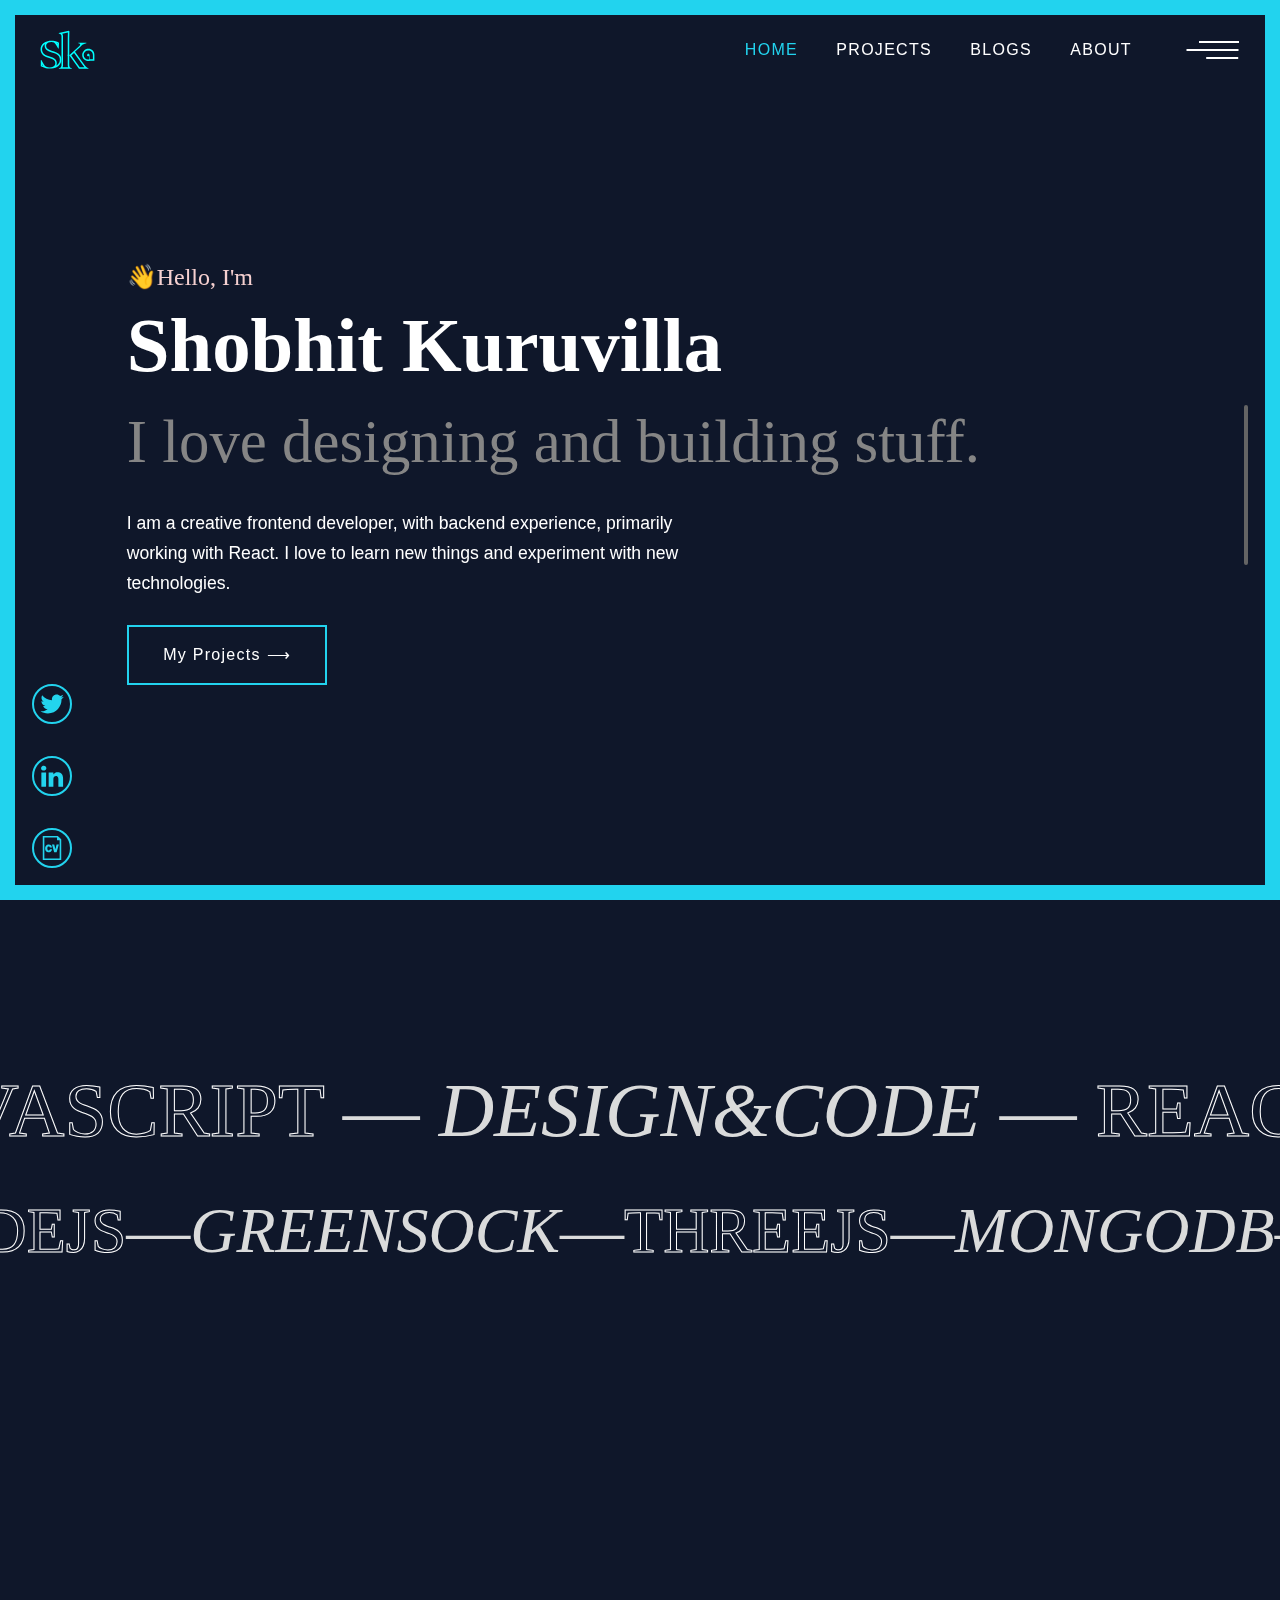
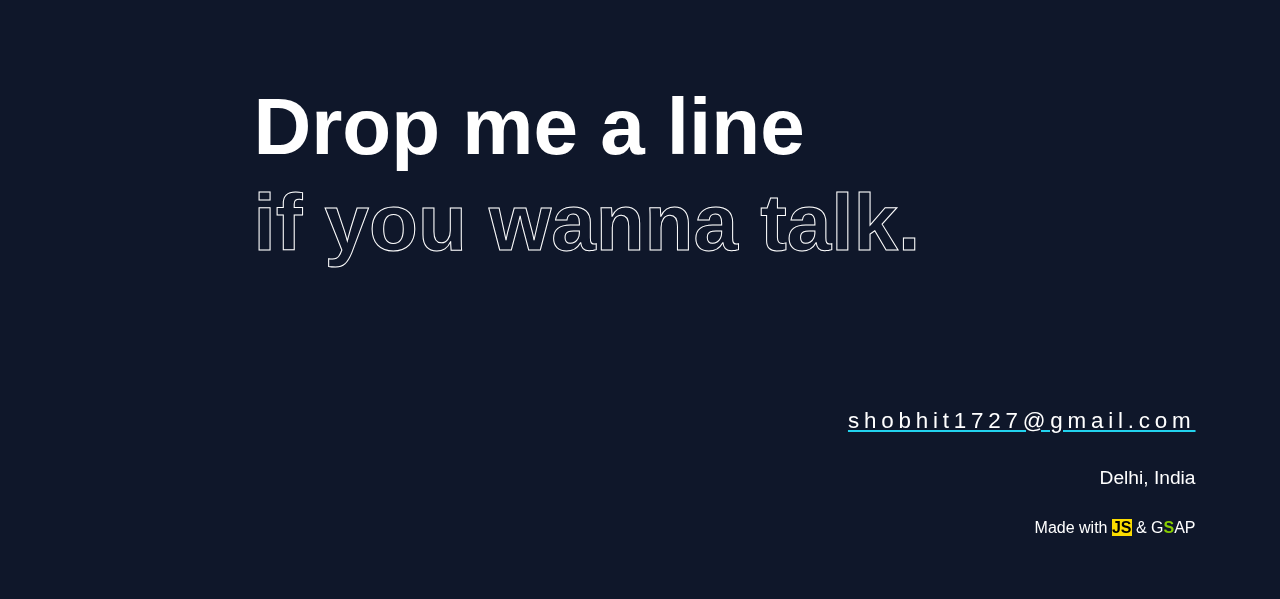
==== index.html @ a6e746c8 "added min version of files" ====
<!DOCTYPE html>
<html lang="en">
  <head>
    <meta charset="UTF-8" />
    <meta name="viewport" content="width=device-width, initial-scale=1.0" />
    <meta
      name="Description"
      content="Shobhit Kuruvilla Software Developer (MERN stack) Portfolio"
    />
    <title>Home | Shobhit Kuruvilla</title>
    <link rel="stylesheet" type="text/css" href="./css/normalize.min.css" />
    <link rel="stylesheet" type="text/css" href="./css/style.min.css" />
    <link
      rel="stylesheet"
      type="text/css"
      href="./css/locomotive-scroll.min.css"
    />
  </head>
  <body class="">
    <!-- fixed border for screen -->
    <div id="left"></div>
    <div id="right"></div>
    <div id="top"></div>
    <div id="bottom"></div>
    <!-- loading animation -->
    <!-- <div class="loading">
      <div class="villdev">
        <img src="./images/outline.png" alt="" class="villdev__outline" />
        <img src="./images/kuruvilla.png" alt="" class="villdev__vill" />
        <img src="./images/developer.png" alt="" class="villdev__dev" />
      </div>
    </div> -->
    <div class="header-bcg"></div>
    <div class="logo">
      <span class="logo__img"
        ><a aria-label="home page" href="./index.html"></a
      ></span>
    </div>
    <div class="burger">
      <button
        aria-label="Open Close Menu"
        class="burger__open burger__desk closed"
        disabled
      >
        <span class="burger__open--one"></span>
        <span class="burger__open--two"></span>
        <span class="burger__open--three"></span>
      </button>
      <button
        aria-label="Open Close Menu"
        class="burger__open burger__mobile closed"
      >
        <span class="burger__open--one"></span>
        <span class="burger__open--two"></span>
        <span class="burger__open--three"></span>
      </button>
    </div>
    <nav class="main-nav">
      <ul>
        <li><a class="active-nav" href="./index.html">Home</a></li>
        <li><a href="./projects.html">Projects</a></li>
        <li><a href="./blogs.html">Blogs</a></li>
        <li><a href="./about.html">About</a></li>
      </ul>
    </nav>
    <div class="menu">
      <ul>
        <li><a class="menu__link" href="./index.html">Home</a></li>
        <li><a class="menu__link" href="./projects.html">Projects</a></li>
        <li><a class="menu__link" href="./blogs.html">Blogs</a></li>
        <li><a class="menu__link" href="./about.html">About</a></li>
      </ul>
    </div>
    <div class="scrollContainer">
      <main id="main">
        <div class="hero">
          <small>👋Hello, I'm</small>
          <h1>Shobhit Kuruvilla</h1>
          <h2>I love designing and building stuff.</h2>
          <p>
            I am a creative frontend developer, with backend experience,
            primarily working with React. I love to learn new things and
            experiment with new technologies.
          </p>
          <!-- <p>I am a creative frontend developer, with backend experience,</p>
          <p>primarily working with React. I love to learn new things and</p>
          <p>experiment with new technologies.</p> -->
          <!-- &#10230; -->
          <button aria-label="My Projects" class="hvr-underline-from-left">
            <a href="./projects.html"> <span>My Projects &#10230;</span></a>
          </button>
        </div>
      </main>
      <section
        data-scroll
        data-scroll-speed="2"
        class="content content--feature"
      >
        <p
          class="content__breakout content__breakout--big"
          data-scroll
          data-scroll-speed="3"
          data-scroll-direction="horizontal"
        >
          <span class="strokeText">JavaScript</span> &#8212;
          <span class="italic">Design&Code</span> &#8212;
          <span class="strokeText">ReactJS</span>
        </p>
        <p
          class="content__breakout content__breakout--medium"
          data-scroll
          data-scroll-speed="-2"
          data-scroll-direction="horizontal"
        >
          <span class="strokeText">NodeJS</span>&#8212;<span class="italic"
            >Greensock</span
          >&#8212;<span class="strokeText">ThreeJS</span>&#8212;<span
            class="italic"
            >MongoDB</span
          >&#8212;<span class="strokeText">SASS</span>&#8212;<span
            class="italic"
            >Figma</span
          >
        </p>
      </section>
      <footer data-scroll data-scroll-speed="0" data-scroll-delay="1">
        <div class="footer-title">
          <h1>Drop me a line</h1>
          <h1 class="strokeText">if you wanna talk.</h1>
        </div>
        <div class="end-content">
          <p class="end__email">shobhit1727@gmail.com</p>
          <p class="end__loc">Delhi, India</p>
          <p class="end__dev">
            Made with <span class="color__js">JS</span> & G<span
              class="color__gsap"
              >S</span
            >AP
          </p>
        </div>
        <div class="mobile-links">
          <a
            href="https://twitter.com/ksyrill"
            target="_blank"
            rel="noopener noreferrer"
          >
            <img src="./images/twitter icon.svg" alt="" />Twitter</a
          >
          <a
            href="https://www.linkedin.com/in/shobhit-kuruvilla/"
            target="_blank"
            rel="noopener noreferrer"
          >
            <img src="./images/linkedIn icon.svg" alt="" />LinkedIn</a
          >
          <a
            href="./assets/Shobhit Kuruvilla Resume.pdf"
            target="_blank"
            rel="noopener noreferrer"
          >
            <img src="./images/cv icon.svg" alt="" />Resume</a
          >
        </div>
      </footer>
    </div>
    <div class="quick-links">
      <div class="quick-links__twitter">
        <a
          aria-label="Twitter"
          href="https://twitter.com/ksyrill"
          target="_blank"
          rel="noopener noreferrer"
        >
          <img src="./images/twitter icon.svg" alt=""
        /></a>
      </div>
      <div class="quick-links__linkedin">
        <a
          aria-label="LinkedIn"
          href="https://www.linkedin.com/in/shobhit-kuruvilla/"
          target="_blank"
          rel="noopener noreferrer"
        >
          <img src="./images/linkedIn icon.svg" alt=""
        /></a>
      </div>
      <div class="quick-links__cv">
        <a
          aria-label="Resume"
          href="./assets/Shobhit Kuruvilla Resume.pdf"
          target="_blank"
          rel="noopener noreferrer"
        >
          <img src="./images/cv icon.svg" alt=""
        /></a>
      </div>
    </div>
    <div class="scroll-perc">
      <div class="fill"></div>
    </div>

    <script src="./js/gsap.min.js"></script>
    <script src="./js/ScrollTrigger.min.js"></script>
    <script src="./js/locomotive-scroll.min.js"></script>
    <!-- <script src="./js/index.js"></script> -->
    <script src="./js/index.min.js"></script>
  </body>
</html>
---- css/style.min.css ----
:root {
  --primary-color: #22d3ee;
  --primary-color2: #67e8f9;
  --bcg1: #0f172a;
  --scroll-fill: -100%;
  --bg-color: hsl(256, 33, 10);
  --dot-color: hsl(256, 33, 70);
  --text-color: #fff;
  --text-dark-color: #202020;
  --header-height: 100px;
  --burger-width: 40px;
  --font-headings: Georgia, serif;
  --v-spacing: 10vh;
  --h-gutter: 6.6vw;
  --easing: cubic-bezier(0.5, 0.7, 0.4, 1);
}
html {
  box-sizing: border-box;
}
*,
:after,
:before {
  box-sizing: inherit;
}
.hidden {
  position: absolute;
  overflow: hidden;
  width: 0;
  height: 0;
  pointer-events: none;
}
#bottom,
#left,
#right,
#top {
  background: var(--primary-color);
  position: fixed;
  z-index: 10;
}
#left,
#right {
  top: 0;
  bottom: 0;
  width: 15px;
}
#left {
  left: 0;
}
#right {
  right: 0;
}
#bottom,
#top {
  left: 0;
  right: 0;
  height: 15px;
}
#top {
  top: 0;
}
#bottom {
  bottom: 0;
}
body {
  font: 16px/1.7 Source Sans Pro, Helvetica, Helvetica Neue, Arial, sans-serif;
  color: var(--text-dark-color);
  background-color: var(--bcg1);
}
.loading {
  width: 480px;
  height: 150px;
  position: absolute;
  top: 50%;
  left: 50%;
  transform: translate(-50%, -50%);
  overflow: hidden;
}
.villdev {
  width: 100%;
  height: 100%;
  position: relative;
  display: flex;
  align-items: center;
}
.villdev__outline {
  position: absolute;
  width: 100%;
  height: 100%;
}
.villdev__vill {
  height: 100%;
  transform: translateX(-50%);
}
.villdev__dev {
  height: 100%;
  transform: translateX(-39%);
}
.logo {
  position: fixed;
  left: 2.5vw;
  height: var(--header-height);
  width: 70px;
  display: flex;
  align-items: center;
  z-index: 5;
}
.logo__img {
  width: 70px;
  height: 50px;
  background: url(../images/sk2\ type.svg) no-repeat 50%;
  background-size: 55px 55px;
  display: block;
  position: absolute;
  transition: opacity 0.3s linear;
  opacity: 1;
}
.logo__img a {
  width: 70px;
  height: 50px;
  display: inline-block;
}
.header-bcg {
  left: 0;
  height: calc(var(--header-height) - 10px);
  width: 100vw;
  background-color: var(--bcg1);
  z-index: 3;
  display: none;
  border-bottom: 1px solid rgba(103, 232, 249, 0.25);
}
.burger,
.header-bcg {
  position: fixed;
  top: 0;
}
.burger {
  width: var(--burger-width);
  height: var(--header-height);
  left: auto;
  right: 2.5vw;
  display: flex;
  align-items: center;
  z-index: 5;
}
.burger__open {
  outline: none;
}
.burger__open span {
  width: var(--burger-width);
  height: 2px;
  background-color: #fff;
  margin: 6px 0;
  display: block;
  transition: transform 0.4s var(--easing);
}
.burger__desk span:nth-child(2) {
  transform: scaleX(1.3) translateX(-5px);
}
.burger__desk span:nth-child(3) {
  transform: scaleX(0.8) translateX(4px);
}
.burger button {
  position: absolute;
  border: none;
  padding: 0;
  height: 40px;
  background: none;
}
.burger__mobile,
.menu {
  display: none;
}
.menu {
  z-index: 4;
  position: fixed;
  height: 100vh;
  width: 100%;
  background-color: #000;
  padding-left: calc(var(--h-gutter) * 1.5);
  transform: scaleY(0);
}
.menu ul {
  display: flex;
  flex-direction: column;
  align-items: flex-start;
  justify-content: center;
  list-style: none;
  font-size: 7rem;
  font-weight: 900;
  padding-left: 0;
}
.menu li {
  padding: 0;
}
.menu a,
.menu li {
  position: relative;
  overflow: hidden;
}
.menu a {
  text-decoration: none;
  text-transform: uppercase;
  letter-spacing: -0.2vw;
  color: #fff;
}
.menu a:after {
  display: block;
  content: "";
  height: 30px;
  background: #00c9ff;
  background: -webkit-linear-gradient(90deg, #92fe9d, #00c9ff);
  background: linear-gradient(90deg, #92fe9d, #00c9ff);
  position: absolute;
  top: 45%;
  width: 100%;
  transform: translateX(-101%);
}
.menu a:hover:after {
  transition: transform 0.3s var(--easing);
  transform: translateX(0);
}
.menu a.animate-out:after {
  transition: transform 0.3s var(--easing);
  transform: translateX(100%);
}
.menu a:hover {
  color: #2a2727;
}
.main-nav {
  position: fixed;
  top: 0;
  right: calc(var(--h-gutter));
  z-index: 3;
}
.main-nav ul {
  list-style: none;
  padding: 0;
  margin: 0;
  display: flex;
}
.main-nav li {
  padding: 0;
  margin-right: 3vw;
  height: var(--header-height);
  display: flex;
  align-items: center;
}
.main-nav a {
  color: var(--text-color);
  text-decoration: none;
  text-transform: uppercase;
  letter-spacing: 0.1vw;
  position: relative;
  overflow: hidden;
}
.main-nav a:after {
  display: block;
  content: "";
  height: 2px;
  background-color: var(--text-color);
  position: absolute;
  top: 12px;
  width: 100%;
  transform: translateX(-101%);
}
.main-nav a:hover:after {
  transition: transform 0.3s var(--easing);
  transform: translateX(0);
}
.main-nav a.animate-out:after {
  transition: transform 0.3s var(--easing);
  transform: translateX(100%);
}
.main-nav .active-nav {
  color: var(--primary-color);
}
.has-scrolled .burger button {
  cursor: pointer;
}
.test {
  height: 200vh;
}
.quick-links {
  position: fixed;
  bottom: 0;
  left: 2.5vw;
}
.quick-links a {
  border: 2px solid var(--primary-color);
  border-radius: 50%;
  height: 40px;
  width: 40px;
  display: flex;
  align-items: center;
  justify-content: center;
  margin-bottom: 2.5vw;
}
.quick-links img {
  height: 24px;
  width: 24px;
  filter: brightness(0) saturate(100%) invert(69%) sepia(9%) saturate(6578%)
    hue-rotate(152deg) brightness(108%) contrast(87%);
}
.quick-links a:focus,
.quick-links a:hover {
  background-color: #cfcdcd;
}
.scroll-perc {
  position: fixed;
  right: 2.5vw;
  top: 45%;
  width: 4px;
  border-radius: 5rem;
  height: 160px;
  background-color: #646464;
  z-index: 3;
  overflow: hidden;
}
.fill {
  width: 100%;
  height: 100%;
  background: #00c9ff;
  background: -webkit-linear-gradient(0deg, #92fe9d, #00c9ff);
  background: linear-gradient(0deg, #92fe9d, #00c9ff);
  transform: translateY(var(--scroll-fill));
}
.hero {
  color: #fff;
  position: relative;
  display: flex;
  flex-direction: column;
  justify-content: center;
  z-index: 2;
  perspective: 1000px;
  height: 100vh;
  padding: var(--h-gutter) calc(var(--h-gutter) * 3) calc(var(--h-gutter) * 0.5);
}
.hero small {
  font-size: 1.6rem;
  font-family: var(--font-headings);
  color: #f5d0d0;
}
.hero h1 {
  font-weight: 600;
  color: #fff;
  font-size: 5.5rem;
  margin-bottom: 0;
}
.hero h1,
.hero h2 {
  font-family: var(--font-headings);
  line-height: 6rem;
  z-index: 1;
  margin-top: 0;
  pointer-events: none;
}
.hero h2 {
  font-weight: 400;
  color: #858585;
  font-size: 4.5rem;
  margin-bottom: 1.2rem;
}
.hero p {
  z-index: 1;
  font-size: 1.2rem;
  color: #fff;
  font-weight: 100;
  pointer-events: none;
  margin: 0;
  width: 600px;
}
.hero button {
  width: 200px;
  height: 60px;
  margin-top: 1.6rem;
  background-color: transparent;
  color: #fff;
  border: 2px solid var(--primary-color);
  letter-spacing: 0.1vw;
}
.hero button a {
  text-decoration: none;
  color: #fff;
  display: flex;
  align-items: center;
  justify-content: center;
}
.hero button:focus,
.hero button:hover {
  background-color: #17223d;
}
.hvr-underline-from-left {
  display: inline-block;
  vertical-align: middle;
  -webkit-transform: perspective(1px) translateZ(0);
  transform: perspective(1px) translateZ(0);
  box-shadow: 0 0 1px transparent;
  position: relative;
  overflow: hidden;
}
.hvr-underline-from-left:before {
  content: "";
  position: absolute;
  z-index: -1;
  left: 0;
  right: 100%;
  bottom: 0;
  background: #2098d1;
  height: 4px;
  -webkit-transition-property: right;
  transition-property: right;
  -webkit-transition-duration: 0.3s;
  transition-duration: 0.3s;
  -webkit-transition-timing-function: ease-out;
  transition-timing-function: ease-out;
}
.hvr-underline-from-left:active:before,
.hvr-underline-from-left:focus:before,
.hvr-underline-from-left:hover:before {
  right: 0;
}
.content {
  padding: 1rem 3rem 9rem;
  min-height: 90vh;
  display: flex;
  position: relative;
  flex-direction: column;
  align-content: center;
  justify-content: space-between;
}
.content--feature {
  justify-content: flex-start;
  min-height: 0;
}
.content__breakout {
  margin: 0 -10rem;
  white-space: nowrap;
  text-transform: uppercase;
  font-family: span, serif;
  font-weight: 200;
  color: #dadbdb;
}
.italic {
  font-style: italic;
}
.strokeText {
  -webkit-text-fill-color: transparent;
  -webkit-text-stroke-width: 1px;
  -webkit-text-stroke-color: #fff;
}
.content__breakout--big {
  font-size: 6vw;
  font-weight: 200;
}
.content__breakout--medium {
  font-size: 5vw;
}
footer {
  height: 100vh;
  display: flex;
  flex-direction: column;
  justify-content: flex-end;
  padding: var(--h-gutter) var(--h-gutter) calc(var(--h-gutter) * 0.5);
}
.footer-title {
  color: #fff;
  font-size: 2.5rem;
  max-width: 1200px;
  height: 300px;
  padding-left: calc(var(--h-gutter) * 2);
}
.footer-title h1 {
  margin: 0;
  line-height: 6rem;
}
.end-content {
  color: #fff;
  text-align: end;
}
.end__email {
  font-size: 1.4rem;
  letter-spacing: 0.3rem;
  font-weight: 100;
  text-decoration: underline;
  text-decoration-color: var(--primary-color);
}
.end__email:hover {
  color: var(--primary-color);
  text-decoration: none;
}
.end__loc {
  font-size: 1.2rem;
}
.color__js {
  font-weight: 600;
  color: #000;
  background-color: #fcdc00;
}
.color__gsap {
  color: #88ce02;
  font-weight: 600;
}
.mobile-links {
  bottom: 0;
  display: none;
  height: calc(var(--header-height));
  border-top: 1px solid rgba(103, 232, 249, 0.25);
}
.mobile-links img {
  width: 32px;
  height: 32px;
  padding-bottom: 4px;
}
.mobile-links a {
  color: #fff;
  text-decoration: none;
  font-size: 0.8rem;
}
.mobile-links a,
.projects {
  display: flex;
  flex-direction: column;
  align-items: center;
}
.projects {
  width: 100vw;
  padding: var(--h-gutter) calc(var(--h-gutter) * 2) calc(var(--h-gutter) * 0.5);
}
.projects__header {
  align-self: flex-start;
  color: #fff;
  font-size: 3rem;
  font-family: var(--font-headings);
  margin-bottom: calc(var(--header-height) * 1);
}
.project {
  width: 70%;
  height: 400px;
  display: flex;
  justify-content: space-between;
  flex-wrap: nowrap;
  margin-bottom: calc(var(--header-height) * 3);
}
.project:last-child {
  margin-bottom: 0;
}
.project__left {
  width: 47%;
  height: 100%;
  position: relative;
}
.projectStrokeText {
  -webkit-text-fill-color: var(--bcg1);
  -webkit-text-stroke-width: 2px;
  -webkit-text-stroke-color: #fff;
  text-shadow: 0 0 5px var(--bcg1), 0 0 10px var(--bcg1), 0 0 20px var(--bcg1),
    0 0 30px var(--bcg1), 0 0 40px var(--bcg1), 0 0 50px var(--bcg1),
    0 0 60px var(--bcg1);
}
.project-number {
  font-family: var(--font-headings);
  font-size: 4rem;
  font-weight: 600;
  position: absolute;
  top: 0;
  left: -1.1rem;
  margin: 0;
  line-height: 1rem;
  transform: scale(1.3);
  z-index: 2;
}
.project-image {
  width: 100%;
  height: 100%;
  overflow: hidden;
  position: relative;
}
.project-image img {
  width: 100%;
  height: 100%;
  position: absolute;
  object-fit: cover;
  object-position: 50% 50%;
  transform: scale(1.1);
  transition: transform 0.3s var(--easing);
  filter: grayscale(0.5);
}
.project:hover .project-image img {
  filter: grayscale(0);
}
.project-decoration-line {
  width: 100px;
  height: 1px;
  background-color: #fff;
  margin-left: 10px;
}
.project-stack {
  color: #868686;
  font-size: 0.8rem;
  position: absolute;
  bottom: 80px;
  right: -90px;
  line-height: 0;
  width: 160px;
  transform: rotate(90deg);
}
.project-stack,
.project__right {
  display: flex;
  justify-content: space-between;
}
.project__right {
  width: 47%;
  height: 100%;
  flex-direction: column;
  align-items: flex-start;
}
.project-title {
  color: #fff;
  font-size: 4rem;
  font-family: var(--font-headings);
  line-height: 4rem;
}
.project-intro {
  color: #fff;
}
.project-btns {
  display: flex;
  justify-content: flex-start;
  padding-top: 16px;
}
.project-btns button {
  width: 200px;
  height: 60px;
  background-color: transparent;
  color: #fff;
  border: 2px solid #cfcfcf;
  margin-right: 16px;
  letter-spacing: 0.2vw;
  position: relative;
}
.project-btns button:focus,
.project-btns button:hover {
  background-color: #17223d;
}
.project-btns a {
  width: 100%;
  height: 100%;
  display: flex;
  align-items: center;
  justify-content: center;
  text-decoration: none;
  color: #fff;
}
.project-btns .demo-btn {
  border-color: var(--primary-color);
}
.blogs {
  width: 100vw;
  display: flex;
  flex-direction: column;
  align-items: center;
  padding: var(--h-gutter) calc(var(--h-gutter) * 2) calc(var(--h-gutter) * 0.5);
}
.blogs-header {
  align-self: flex-start;
  color: #fff;
  font-size: 3rem;
  font-family: var(--font-headings);
  padding-bottom: calc(var(--header-height) * 0.3);
  border-bottom: 4px solid #fff;
  width: 100%;
}
.blog {
  text-decoration: none;
  width: 100%;
  padding-top: calc(var(--header-height) * 0.3);
  display: flex;
  justify-content: space-between;
  align-items: center;
  position: relative;
  cursor: pointer;
}
.blog:after {
  position: absolute;
  top: 100%;
  left: 0;
  width: 100%;
  height: 1px;
  background: #fff;
  content: "";
  opacity: 0;
  transition: height 0.3s, opacity 0.3s, transform 0.3s;
  transform: translateY(-10px);
}
.blog:hover:after {
  height: 3px;
  opacity: 1;
  transform: translateY(0);
}
.blog:hover {
  background-color: #101a30;
}
.blog__left {
  display: flex;
}
.blog-title {
  color: #ddd9d9;
  font-size: 2rem;
  font-weight: 500;
  letter-spacing: 0.2vw;
}
.blog-tags {
  padding-left: 32px;
  display: flex;
  align-items: center;
}
.blog-tag {
  color: grey;
  margin-left: 16px;
  background-color: #182644;
  padding-left: 4px;
  padding-right: 4px;
  border-radius: 4px;
}
.blog__right {
  display: flex;
  align-items: center;
}
.blog-date {
  color: #696969;
  letter-spacing: 0.2vw;
}
.blog-link-icon {
  padding-left: 32px;
}
.article {
  width: 100vw;
  display: flex;
  flex-direction: column;
  align-items: flex-start;
  padding: var(--h-gutter) calc(var(--h-gutter) * 2) calc(var(--h-gutter) * 0.5);
}
.article__tags {
  color: #c4c4c4;
  display: flex;
}
.article-tag {
  margin-right: 8px;
  background-color: #182644;
  border-radius: 4px;
  padding-left: 8px;
  padding-right: 8px;
}
.article__title {
  color: #fff;
  font-size: 3rem;
  font-family: var(--font-headings);
}
.article__date {
  color: grey;
}
.article__main-image {
  width: 100%;
  height: 400px;
  overflow: hidden;
  position: relative;
  padding-top: calc(var(--header-height) * 0.5);
}
.article__main-image img {
  width: 100%;
  height: 100%;
  position: absolute;
  object-fit: cover;
  object-position: 50% 50%;
}
.article__text {
  color: #fff;
  padding-top: calc(var(--header-height) * 0.3);
}
.horizontal-line {
  width: 100%;
  background-color: #fff;
  height: 4px;
  margin-top: calc(var(--header-height) * 0.3);
}
.article__btns {
  display: flex;
  width: 100%;
  justify-content: space-between;
  padding-top: calc(var(--header-height) * 0.3);
}
.article-btn {
  width: 200px;
  height: 60px;
  background-color: transparent;
}
.article-btn a {
  text-decoration: none;
  color: #fff;
  letter-spacing: 0.2vw;
  width: 100%;
  height: 100%;
  display: flex;
  align-items: center;
  justify-content: center;
}
.about {
  width: 100vw;
  display: flex;
  flex-direction: column;
  align-items: flex-start;
  padding: var(--h-gutter) calc(var(--h-gutter) * 2) calc(var(--h-gutter) * 0.5);
}
.about-header {
  align-self: flex-start;
  color: #fff;
  font-size: 3rem;
  font-family: var(--font-headings);
  padding-bottom: calc(var(--header-height) * 0.3);
  width: 100%;
}
.about-content {
  display: flex;
  justify-content: flex-start;
}
.about-content__left {
  width: 60%;
  color: #fff;
  order: 2;
  padding-left: calc(var(--h-gutter) * 0.6);
}
.about-content__right {
  width: 25%;
  order: 1;
}
.about-image-wrapper {
  width: 100%;
  height: 100%;
  overflow: hidden;
  position: relative;
}
.about-content__right img {
  width: 100%;
  height: 100%;
  position: absolute;
  object-fit: cover;
  object-position: 50% 50%;
}
.about-content-text {
  letter-spacing: 0.05vw;
}
.bold {
  font-weight: 700;
}
.colorPrimary {
  color: var(--primary-color);
}
@media (max-width: 1840.98px) {
  .hero {
    padding: var(--h-gutter) calc(var(--h-gutter) * 2)
      calc(var(--h-gutter) * 0.5);
  }
  .hero small {
    font-size: 1.6rem;
  }
  .hero h1 {
    font-size: 5.2rem;
  }
  .hero h2 {
    font-size: 4.2rem;
  }
  .hero p {
    font-size: 1.2rem;
  }
  .burger {
    right: 3vw;
  }
  .menu ul {
    font-size: 6rem;
    padding-top: var(--header-height);
  }
  .menu a:after {
    height: 25px;
  }
  .project-title {
    font-size: 3rem;
  }
  .project-btns button {
    width: 165px;
  }
  .about-content__right {
    width: 30%;
  }
}
@media (max-width: 1440.98px) {
  .hero {
    padding: var(--h-gutter) calc(var(--h-gutter) * 1.5)
      calc(var(--h-gutter) * 0.5);
  }
  .hero small {
    font-size: 1.5rem;
  }
  .hero h1 {
    font-size: 4.8rem;
  }
  .hero h2 {
    font-size: 3.8rem;
  }
  .hero p {
    font-size: 1.1rem;
  }
  .burger {
    right: 3.2vw;
  }
  .main-nav {
    right: calc(var(--h-gutter) * 1.3);
  }
  .menu ul {
    font-size: 6rem;
    padding-top: calc(var(--header-height) * 0.5);
  }
  .menu a:after {
    height: 25px;
  }
  .project-title {
    font-size: 2.5rem;
    line-height: 3rem;
  }
  .project-btns button {
    width: 160px;
    height: 55px;
  }
  .blogs {
    padding-left: calc(var(--h-gutter) * 1.75);
    padding-right: calc(var(--h-gutter) * 1.75);
  }
  .blog-title {
    font-size: 1.8rem;
  }
  .blog-date {
    letter-spacing: 0.1vw;
  }
  .article {
    padding-top: calc(var(--h-gutter) * 1.5);
  }
  .about-content__right {
    width: 35%;
  }
}
@media (max-width: 1199.98px) {
  .hero {
    padding: var(--h-gutter) calc(var(--h-gutter) * 1.6)
      calc(var(--h-gutter) * 0.5);
  }
  .hero small {
    font-size: 1.4rem;
  }
  .hero h1 {
    font-size: 4.2rem;
    line-height: 5rem;
  }
  .hero h2 {
    font-size: 3.2rem;
    line-height: 5rem;
  }
  .hero p {
    font-size: 1.1rem;
  }
  .burger {
    right: 3.5vw;
  }
  .main-nav {
    right: calc(var(--h-gutter) * 1.5);
  }
  .menu ul {
    font-size: 5.5rem;
    padding-top: var(--header-height);
  }
  .menu a:after {
    height: 25px;
  }
  .quick-links {
    bottom: 1vw;
  }
  .project-title {
    font-size: 2rem;
    line-height: 2rem;
  }
  .project-btns button {
    width: 120px;
    height: 50px;
  }
  .project-intro {
    line-height: 1.5rem;
  }
  .projects__header {
    margin-top: calc(var(--header-height) * 0.3);
  }
  .projects {
    padding-left: calc(var(--h-gutter) * 1.75);
    padding-right: calc(var(--h-gutter) * 1.75);
  }
  .blogs {
    padding-left: calc(var(--h-gutter) * 1.5);
    padding-right: calc(var(--h-gutter) * 1.5);
  }
  .blog-title {
    font-size: 1.6rem;
  }
  .blog-date {
    letter-spacing: 0.1vw;
  }
  .blogs-header {
    margin-top: calc(var(--header-height) * 0.3);
  }
  .article-btn {
    width: 160px;
  }
  .article-btn a {
    letter-spacing: 0;
  }
  .about-header {
    margin-top: calc(var(--header-height) * 0.3);
  }
}
@media (max-width: 991.98px) {
  .hero {
    padding: var(--h-gutter) calc(var(--h-gutter) * 1.5)
      calc(var(--h-gutter) * 0.5);
  }
  .hero small {
    font-size: 1.3rem;
  }
  .hero h1 {
    font-size: 3.6rem;
    line-height: 4rem;
  }
  .hero h2 {
    font-size: 2.5rem;
    line-height: 4rem;
  }
  .hero p {
    font-size: 1.1rem;
    width: 500px;
  }
  .burger {
    right: 4vw;
  }
  .main-nav {
    right: calc(var(--h-gutter) * 2);
  }
  .footer-title {
    font-size: 2.2rem;
  }
  .footer-title h1:nth-child(2) {
    font-size: 4rem;
  }
  .menu ul {
    font-size: 5rem;
    padding-top: var(--header-height);
  }
  .menu a:after {
    height: 20px;
  }
  .menu a:hover {
    color: #3b3838;
  }
  .quick-links {
    left: 4vw;
    bottom: 2vw;
  }
  .project-title {
    font-size: 2rem;
    line-height: 2rem;
  }
  .project-intro {
    line-height: 1.4rem;
  }
  .project-btns button {
    width: 100px;
    height: 50px;
  }
  .projects__header {
    margin-top: calc(var(--header-height) * 0.4);
  }
  .projects {
    padding-left: calc(var(--h-gutter) * 1.3);
    padding-right: calc(var(--h-gutter) * 1.3);
  }
  .blogs {
    padding-left: calc(var(--h-gutter) * 1.5);
    padding-right: calc(var(--h-gutter) * 1.5);
  }
  .blog-title {
    font-size: 1.6rem;
  }
  .blog-date {
    letter-spacing: 0.1vw;
  }
  .blogs-header {
    margin-top: calc(var(--header-height) * 0.4);
  }
  .blog-tags {
    padding-left: 8px;
  }
  .blog-tag {
    font-size: 0.8rem;
    padding-left: 4px;
  }
  .blog-link-icon {
    padding-left: 16px;
  }
  .article {
    padding-top: calc(var(--h-gutter) * 1.75);
  }
  .article__title {
    line-height: 4.25rem;
  }
  .article-btn {
    width: 150px;
  }
  .about-content {
    display: block;
  }
  .about-content__right {
    width: 50%;
    height: 400px;
    float: left;
    padding-right: 32px;
    padding-bottom: 32px;
  }
  .about-content__left {
    width: 100%;
    padding-left: 0;
  }
  .about-header {
    margin-top: calc(var(--header-height) * 0.4);
  }
}
@media (max-width: 767.98px) {
  .hero {
    padding: var(--h-gutter) calc(var(--h-gutter) * 1.8)
      calc(var(--h-gutter) * 0.5);
  }
  .hero small {
    font-size: 1.3rem;
  }
  .hero h1 {
    font-size: 3rem;
    line-height: 4rem;
  }
  .hero h2 {
    font-size: 1.9rem;
    line-height: 3rem;
  }
  .hero p {
    font-size: 1rem;
    width: 450px;
  }
  .burger {
    right: 5vw;
  }
  .main-nav {
    right: calc(var(--h-gutter) * 2.5);
  }
  #left,
  #right {
    top: 0;
    bottom: 0;
    width: 10px;
  }
  #bottom,
  #top {
    left: 0;
    right: 0;
    height: 10px;
  }
  .footer-title {
    font-size: 1.5rem;
  }
  .footer-title h1:nth-child(2) {
    font-size: 3rem;
  }
  .menu ul {
    font-size: 4rem;
    padding-top: var(--header-height);
  }
  .menu a:after {
    height: 15px;
  }
  .menu a:hover {
    color: #3b3838;
  }
  .quick-links {
    left: 4vw;
    bottom: 2vw;
  }
  .project-title {
    font-size: 2rem;
    line-height: 2rem;
    padding-top: calc(var(--header-height) * 0.2);
  }
  .project-btns button {
    width: 120px;
    height: 50px;
  }
  .projects__header {
    margin-top: calc(var(--header-height) * 0.4);
  }
  .project-intro {
    line-height: 1.3rem;
    padding-top: calc(var(--header-height) * 0.1);
  }
  .projects {
    padding-left: calc(var(--h-gutter) * 1.5);
    padding-right: calc(var(--h-gutter) * 1.5);
  }
  .project {
    flex-direction: column;
  }
  .project__left,
  .project__right {
    width: 100%;
  }
  .project-image {
    height: 250px;
  }
  .blogs {
    padding-left: calc(var(--h-gutter) * 1.75);
    padding-right: calc(var(--h-gutter) * 1.75);
  }
  .blog-title {
    font-size: 1.4rem;
  }
  .blog-date {
    letter-spacing: 0.2vw;
    color: #c2c2c2;
  }
  .blogs-header {
    margin-top: calc(var(--header-height) * 0.4);
  }
  .blog-link-icon {
    padding-left: 12px;
    display: none;
  }
  .blog {
    flex-direction: column;
    align-items: flex-start;
    padding-bottom: calc(var(--header-height) * 0.1);
    border-bottom: 1px solid #172442;
  }
  .blog__left {
    justify-content: space-between;
    width: 100%;
  }
  .blog__right {
    width: 100%;
    justify-content: flex-end;
    align-items: flex-start;
  }
  .article {
    padding-top: calc(var(--h-gutter) * 2.25);
  }
  .article__title {
    line-height: 4rem;
  }
  .article-btn {
    width: 140px;
    height: 50px;
  }
  .about-header {
    margin-top: calc(var(--header-height) * 0.4);
  }
}
.c-scrollbar {
  z-index: 11;
}
@media (max-width: 575.98px) {
  .header-bcg {
    display: block;
  }
  .hero {
    padding: var(--h-gutter) calc(var(--h-gutter) * 2.3)
      calc(var(--h-gutter) * 0.5);
    align-items: center;
    justify-content: center;
  }
  .hero small {
    margin-top: 2rem;
    font-size: 1.1rem;
    width: 300px;
  }
  .hero h1 {
    font-size: 3.2rem;
    line-height: 3.5rem;
    width: 300px;
  }
  .hero h2 {
    font-size: 2rem;
    line-height: 2.5rem;
    width: 300px;
  }
  .hero p {
    font-size: 1rem;
    width: 300px;
  }
  .hero button {
    width: 300px;
    height: 50px;
  }
  .burger {
    right: 5vw;
  }
  .burger__desk {
    display: none;
  }
  .burger__mobile {
    display: block;
  }
  .burger button {
    cursor: pointer;
  }
  #left,
  #right {
    top: 0;
    bottom: 0;
    width: 5px;
  }
  #bottom,
  #top {
    left: 0;
    right: 0;
    height: 5px;
  }
  .main-nav,
  .quick-links {
    display: none;
  }
  .content__breakout--big {
    font-size: 19vw;
  }
  .content__breakout--medium {
    font-size: 9vw;
  }
  .footer-title {
    font-size: 1.2rem;
    padding-left: 0;
  }
  .footer-title h1:nth-child(2) {
    font-size: 2rem;
  }
  .mobile-links {
    display: flex;
    justify-content: space-around;
    align-items: center;
  }
  .menu ul {
    font-size: 2.8rem;
    padding-top: var(--header-height);
  }
  .menu a:after {
    height: 15px;
  }
  .menu a:hover {
    color: #3b3838;
  }
  .project-title {
    font-size: 2rem;
    line-height: 2rem;
    padding-top: calc(var(--header-height) * 0.2);
  }
  .project-btns button {
    width: 100px;
    height: 50px;
  }
  .projects__header {
    margin-top: calc(var(--header-height) * 0.8);
    margin-bottom: calc(var(--header-height) * 0.4);
    font-size: 2rem;
  }
  .project-intro {
    line-height: 1.3rem;
    padding-top: calc(var(--header-height) * 0.1);
  }
  .projects {
    padding-left: calc(var(--h-gutter) * 1.5);
    padding-right: calc(var(--h-gutter) * 1.5);
  }
  .project {
    flex-direction: column;
  }
  .project__left,
  .project__right {
    width: 100%;
  }
  .project-image {
    height: 200px;
  }
  .blogs {
    padding-left: calc(var(--h-gutter) * 1.75);
    padding-right: calc(var(--h-gutter) * 1.75);
  }
  .blog-title {
    font-size: 1.4rem;
    line-height: 1.4rem;
  }
  .blogs-header {
    margin-top: calc(var(--header-height) * 0.8);
    font-size: 2rem;
  }
  .blog-link-icon {
    padding-left: 12px;
    display: none;
  }
  .blog {
    flex-direction: column;
  }
  .article {
    padding-top: calc(var(--h-gutter) * 4);
  }
  .article__title {
    line-height: 4rem;
  }
  .article-btn {
    width: 130px;
    height: 40px;
  }
  .article-btn a {
    width: 100%;
    height: 100%;
    display: flex;
    align-items: center;
    justify-content: center;
  }
  .about-header {
    margin-top: calc(var(--header-height) * 0.6);
  }
  .about-content__right {
    display: none;
  }
}
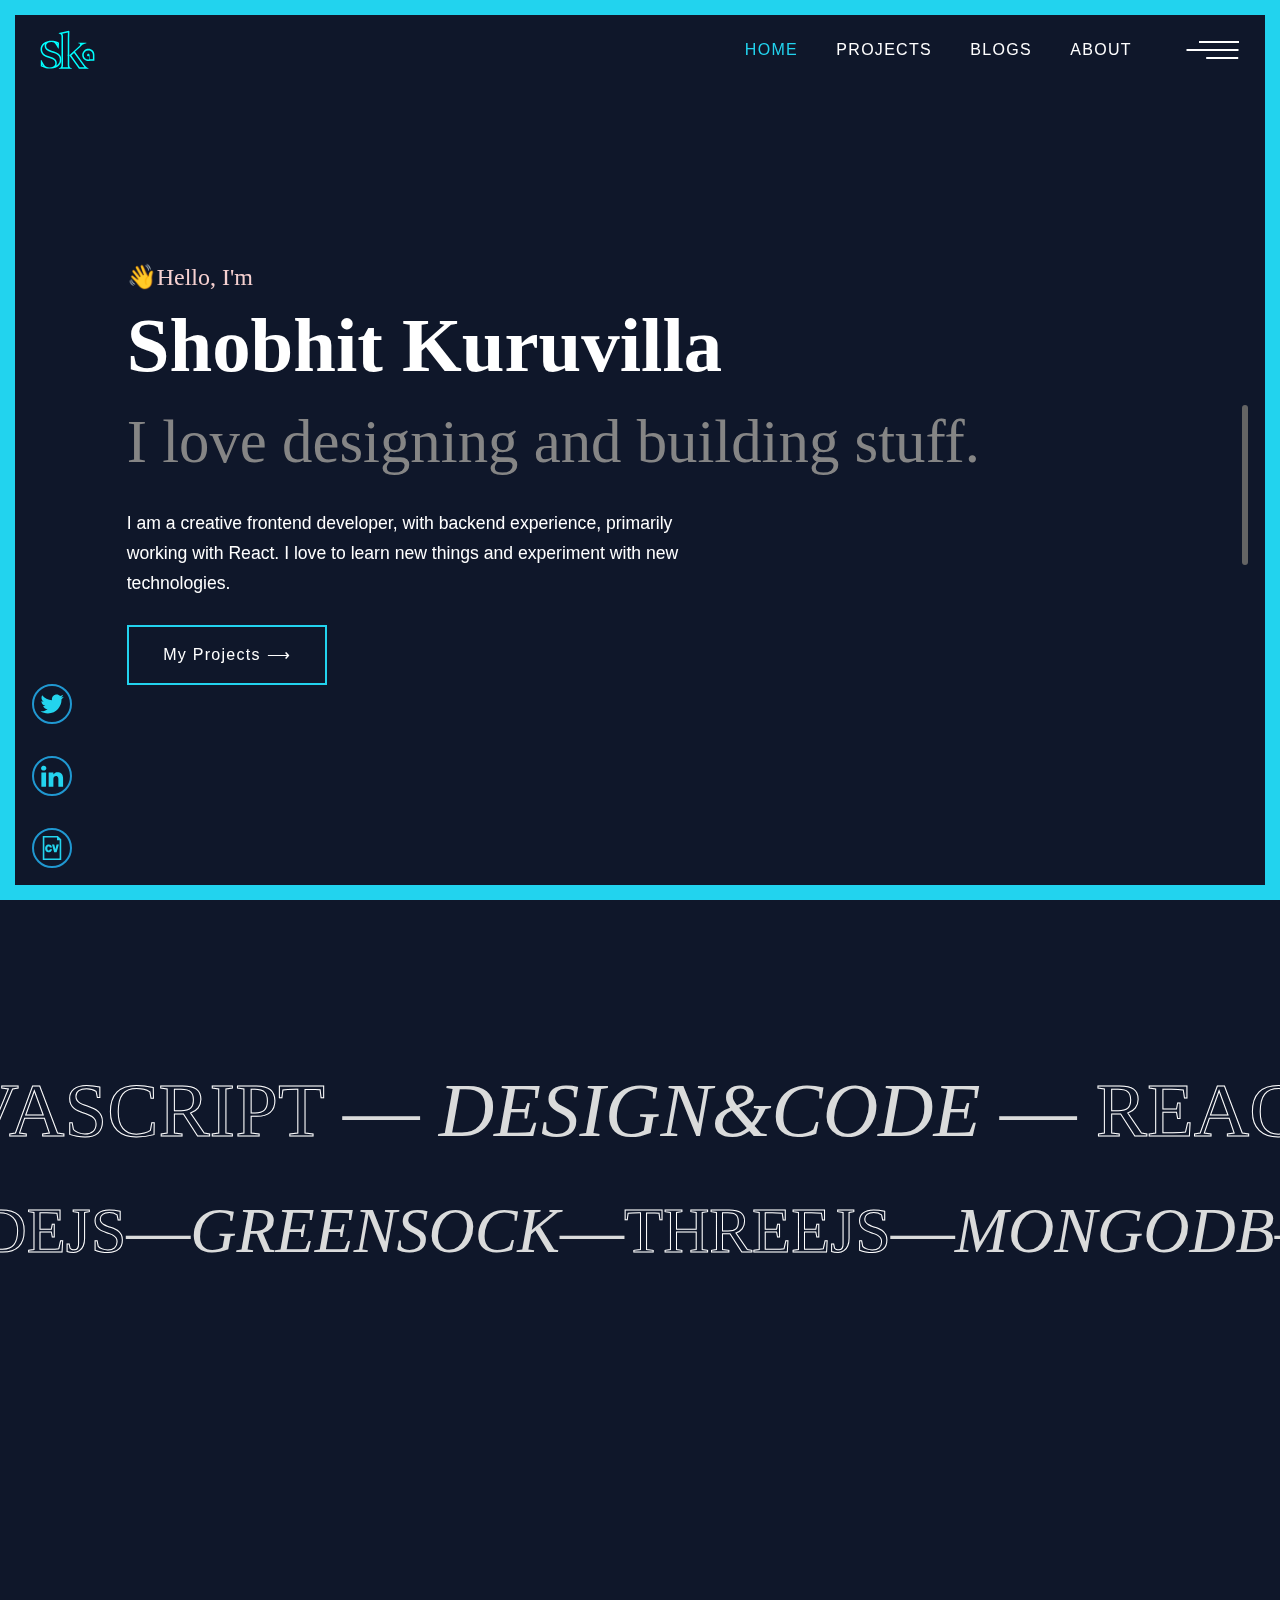
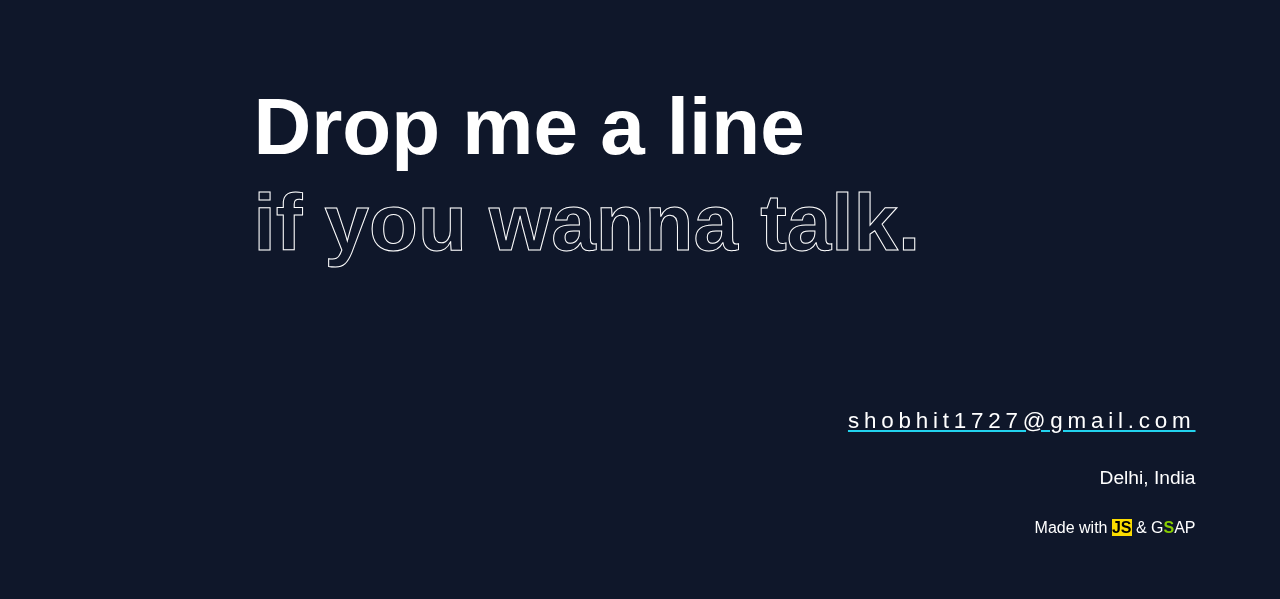
==== commit a2784d42: "feat: added scroll to position on touch and fixed typo in about pg" ====
--- a/index.html
+++ b/index.html
@@ -8,8 +8,9 @@
       content="Shobhit Kuruvilla Software Developer (MERN stack) Portfolio"
     />
     <title>Home | Shobhit Kuruvilla</title>
+    <link rel="shortcut icon" href="./favicon.ico" type="image/x-icon" />
     <link rel="stylesheet" type="text/css" href="./css/normalize.min.css" />
-    <link rel="stylesheet" type="text/css" href="./css/style.min.css" />
+    <link rel="stylesheet" type="text/css" href="./css/style.css" />
     <link
       rel="stylesheet"
       type="text/css"
@@ -123,6 +124,13 @@
           >
         </p>
       </section>
+      <section class="mobile-content">
+        <p>
+          <span class="strokeText">JavaScript</span>
+          <span class="italic">Design&Code</span>
+          <span class="strokeText">ReactJS</span>
+        </p>
+      </section>
       <footer data-scroll data-scroll-speed="0" data-scroll-delay="1">
         <div class="footer-title">
           <h1>Drop me a line</h1>
@@ -203,6 +211,6 @@
     <script src="./js/ScrollTrigger.min.js"></script>
     <script src="./js/locomotive-scroll.min.js"></script>
     <!-- <script src="./js/index.js"></script> -->
-    <script src="./js/index.min.js"></script>
+    <script src="./js/index.js"></script>
   </body>
 </html>
--- a/css/style.css
+++ b/css/style.css
@@ -0,0 +1,1818 @@
+/* --------------initail setup--------------------- */
+/* custom variables */
+:root {
+  --primary-color: #22d3ee;
+  --primary-color2: #67e8f9;
+  /* --bcg-offwhite: #f1f5f9; */
+  --bcg1: #0f172a;
+  --scroll-fill: -100%;
+  --bg-color: hsl(256, 33, 10);
+  --dot-color: hsl(256, 33, 70);
+
+  /* test */
+  --text-color: white;
+  --text-dark-color: #202020;
+  --header-height: 100px;
+  --burger-width: 40px;
+  --font-headings: Georgia, serif;
+
+  --v-spacing: 10vh;
+  --h-gutter: 6.6vw;
+
+  --easing: cubic-bezier(0.5, 0.7, 0.4, 1);
+}
+/* border box */
+html {
+  box-sizing: border-box;
+}
+*,
+*:before,
+*:after {
+  box-sizing: inherit;
+}
+.hidden {
+  position: absolute;
+  overflow: hidden;
+  width: 0;
+  height: 0;
+  pointer-events: none;
+}
+
+/* body border method 2 */
+#top,
+#bottom,
+#left,
+#right {
+  background: var(--primary-color);
+  position: fixed;
+  z-index: 10;
+}
+#left,
+#right {
+  top: 0;
+  bottom: 0;
+  width: 15px;
+}
+#left {
+  left: 0;
+}
+#right {
+  right: 0;
+}
+
+#top,
+#bottom {
+  left: 0;
+  right: 0;
+  height: 15px;
+}
+#top {
+  top: 0;
+}
+#bottom {
+  bottom: 0;
+}
+
+body {
+  font: 16px/1.7 "Source Sans Pro", Helvetica, Helvetica Neue, Arial, sans-serif;
+  color: var(--text-dark-color);
+  background-color: var(--bcg1);
+}
+::-moz-selection {
+  /* Code for Firefox */
+  color: #f51720;
+  background: #f8d210;
+}
+
+::selection {
+  /* color: red; */
+  color: #f51720;
+  background: #f8d210;
+}
+
+/* ------------------------loading animation styles------------------ */
+/* loading container */
+.loading {
+  width: 480px;
+  height: 150px;
+  position: absolute;
+  top: 50%;
+  left: 50%;
+  transform: translate(-50%, -50%);
+  overflow: hidden;
+}
+/* villdev wrapper */
+.villdev {
+  width: 100%;
+  height: 100%;
+  /* padding-bottom: 56.25%; */
+  position: relative;
+  display: flex;
+  align-items: center;
+}
+.villdev__outline {
+  position: absolute;
+  width: 100%;
+  height: 100%;
+}
+
+.villdev__vill {
+  height: 100%;
+  transform: translateX(-50%);
+}
+.villdev__dev {
+  height: 100%;
+  transform: translateX(-39%);
+}
+
+/* scrollbar */
+.c-scrollbar {
+  z-index: 11;
+  /* background-color: black; */
+}
+
+/* --------------------logo------------------ */
+.logo {
+  position: fixed;
+  /* left: var(--h-gutter); */
+  left: 2.5vw;
+  height: var(--header-height);
+  width: 70px;
+  /* width: var(--burger-width);
+  height: var(--header-height); */
+  display: flex;
+  align-items: center;
+  z-index: 5;
+  /* pointer-events: none; */
+}
+.logo__img {
+  width: 70px;
+  height: 50px;
+  background: url("../images/sk2 type.svg") no-repeat center;
+  background-size: 55px 55px;
+  display: block;
+  position: absolute;
+  /* left: 1.2vw; */
+  transition: opacity 0.3s linear;
+  opacity: 1;
+}
+.logo__img a {
+  width: 70px;
+  height: 50px;
+  display: inline-block;
+}
+
+/* ---------------------header bcg------------------------ */
+.header-bcg {
+  position: fixed;
+  top: 0;
+  left: 0;
+  height: calc(var(--header-height) - 10px);
+  width: 100vw;
+  background-color: var(--bcg1);
+  z-index: 3;
+  display: none;
+  border-bottom: 1px solid #67e8f93f;
+}
+
+/* ----------------menu burger------------------------ */
+.burger {
+  width: var(--burger-width);
+  height: var(--header-height);
+  position: fixed;
+  top: 0;
+  left: auto;
+  /* right: calc(var(--h-gutter) - 20px); */
+  right: 2.5vw;
+  display: flex;
+  align-items: center;
+  z-index: 5;
+}
+.burger__open {
+  outline: none;
+}
+.burger__open span {
+  width: var(--burger-width);
+  height: 2px;
+  background-color: #fff;
+  margin: 6px 0;
+  display: block;
+  transition: transform 0.4s var(--easing);
+}
+
+/* ! use direct class instead of nth child */
+.burger__desk span:nth-child(2) {
+  transform: scaleX(1.3) translateX(-5px);
+}
+.burger__desk span:nth-child(3) {
+  transform: scaleX(0.8) translateX(4px);
+}
+
+.burger button {
+  position: absolute;
+  /* cursor: pointer; */
+  border: none;
+  padding: 0;
+  height: 40px;
+  background: none;
+  /* display: flex;
+  flex-direction: column; */
+}
+.burger__mobile {
+  display: none;
+}
+/* ---------------------full screen menu overlay--------------------- */
+.menu {
+  z-index: 4;
+  position: fixed;
+  height: 100vh;
+  width: 100%;
+  background-color: black;
+  padding-left: calc(var(--h-gutter) * 1.5);
+  /* transform: translateY(-800px); */
+  transform: scaleY(0);
+  display: none;
+}
+
+.menu ul {
+  display: flex;
+  flex-direction: column;
+  align-items: flex-start;
+  justify-content: center;
+  list-style: none;
+  font-size: 7rem;
+  font-weight: 900;
+  /* line-height: 12rem; */
+  /* overflow: hidden; */
+  padding-left: 0;
+}
+
+.menu li {
+  padding: 0;
+  position: relative;
+  overflow: hidden;
+}
+
+.menu a {
+  text-decoration: none;
+  text-transform: uppercase;
+  letter-spacing: -0.2vw;
+  /* color: transparent; */
+  color: white;
+  position: relative;
+  overflow: hidden;
+}
+
+.menu a::after {
+  display: block;
+  content: "";
+  /* height: 2px; */
+  height: 30px;
+  /* background-color: var(--text-color); */
+  background: #00c9ff; /* fallback for old browsers */
+  background: -webkit-linear-gradient(
+    to right,
+    #92fe9d,
+    #00c9ff
+  ); /* Chrome 10-25, Safari 5.1-6 */
+  background: linear-gradient(
+    to right,
+    #92fe9d,
+    #00c9ff
+  ); /* W3C, IE 10+/ Edge, Firefox 16+, Chrome 26+, Opera 12+, Safari 7+ */
+
+  position: absolute;
+  /* bottom: 0; */
+  /* top: 12px; */
+  top: 45%;
+  width: 100%;
+  transform: translateX(-101%);
+}
+.menu a:hover::after {
+  transition: transform 0.3s var(--easing);
+  transform: translateX(0);
+}
+.menu a.animate-out::after {
+  transition: transform 0.3s var(--easing);
+  transform: translateX(100%);
+}
+.menu a:hover {
+  color: #2a2727;
+}
+
+/* ---------------navigation--------------------------- */
+.main-nav {
+  position: fixed;
+  top: 0;
+  /* right: calc(var(--h-gutter) + 3vw); */
+  right: calc(var(--h-gutter));
+  z-index: 3;
+}
+.main-nav ul {
+  list-style: none;
+  padding: 0;
+  margin: 0;
+  display: flex;
+}
+.main-nav li {
+  padding: 0;
+  margin-right: 3vw;
+  height: var(--header-height);
+  display: flex;
+  align-items: center;
+}
+.main-nav a {
+  color: var(--text-color);
+  text-decoration: none;
+  text-transform: uppercase;
+  letter-spacing: 0.1vw;
+  position: relative;
+  overflow: hidden;
+}
+.main-nav a:after {
+  display: block;
+  content: "";
+  height: 2px;
+  background-color: var(--text-color);
+  position: absolute;
+  /* bottom: 0; */
+  top: 12px;
+  /* top: 50%; */
+  width: 100%;
+  transform: translateX(-101%);
+}
+.main-nav a:hover::after {
+  transition: transform 0.3s var(--easing);
+  transform: translateX(0);
+}
+.main-nav a.animate-out::after {
+  transition: transform 0.3s var(--easing);
+  transform: translateX(100%);
+}
+
+.main-nav .active-nav {
+  /* font-weight: 600; */
+  color: var(--primary-color);
+  /* font-size: 1rem */
+}
+/* .active-menu {
+
+} */
+
+/* .has-scrolled .burger__open span {
+  transform: scaleX(1) translateX(0);
+} */
+.has-scrolled .burger button {
+  cursor: pointer;
+}
+
+.test {
+  /* width: 100vw; */
+  height: 200vh;
+}
+
+/* -----------------quick links---------------------------------- */
+.quick-links {
+  position: fixed;
+  bottom: 0;
+  left: 2.5vw;
+}
+
+.quick-links a {
+  /* border: 2px solid var(--primary-color); */
+  border: 2px solid #2098d1;
+  border-radius: 50%;
+  height: 40px;
+  width: 40px;
+  display: flex;
+  align-items: center;
+  justify-content: center;
+  margin-bottom: 2.5vw;
+  background-color: var(--bcg1);
+}
+.quick-links img {
+  /* height: 60%;
+  width: 60%; */
+  height: 24px;
+  width: 24px;
+  filter: brightness(0) saturate(100%) invert(69%) sepia(9%) saturate(6578%)
+    hue-rotate(152deg) brightness(108%) contrast(87%);
+}
+.quick-links a:hover {
+  /* background-color: rgb(207, 205, 205); */
+
+  transform: scale(1.1);
+  transition: transform 0.3s var(--easing);
+  /* border: none; */
+  background-color: transparent;
+  border-radius: 0;
+  /* color: black; */
+}
+
+.quick-links a:focus {
+  transform: scale(1.1);
+  transition: transform 0.3s var(--easing);
+  /* border: none; */
+  background-color: transparent;
+  border-radius: 0;
+}
+
+/* --------------------fill bar----------------------------- */
+
+.scroll-perc {
+  position: fixed;
+  right: 2.5vw;
+  /* bottom: ; */
+  top: 45%;
+  width: 6px;
+  border-radius: 5rem;
+  height: 160px;
+  /* background-color: #000; */
+  /* background-color: var(--primary-color); */
+  background-color: rgb(100, 100, 100);
+  z-index: 3;
+  overflow: hidden;
+  /* test */
+}
+.fill {
+  width: 100%;
+  height: 100%;
+  background: #00c9ff; /* fallback for old browsers */
+  background: -webkit-linear-gradient(
+    to top,
+    #92fe9d,
+    #00c9ff
+  ); /* Chrome 10-25, Safari 5.1-6 */
+  background: linear-gradient(
+    to top,
+    #92fe9d,
+    #00c9ff
+  ); /* W3C, IE 10+/ Edge, Firefox 16+, Chrome 26+, Opera 12+, Safari 7+ */
+
+  transform: translateY(var(--scroll-fill));
+}
+
+/*-----------------------hero phrase--------------------------*/
+
+.hero {
+  color: white;
+  position: relative;
+  display: flex;
+  flex-direction: column;
+  justify-content: center;
+
+  z-index: 2;
+  perspective: 1000px;
+  /* max-width: 1200px; */
+  height: 100vh;
+
+  /* test */
+  padding-top: var(--h-gutter);
+  padding-left: calc(var(--h-gutter) * 3);
+  padding-right: calc(var(--h-gutter) * 3);
+  padding-bottom: calc(var(--h-gutter) * 0.5);
+}
+.hero small {
+  font-size: 1.6rem;
+  font-family: var(--font-headings);
+  color: rgb(245, 208, 208);
+  /* padding-left: calc(var(--h-gutter) * 2); */
+}
+
+.hero h1 {
+  font-family: var(--font-headings);
+  font-weight: 600;
+  color: #fff;
+  font-size: 5.5rem;
+  line-height: 6rem;
+  z-index: 1;
+  margin-top: 0;
+  margin-bottom: 0;
+  pointer-events: none;
+  /* max-width: 1200px; */
+  /* height: 300px; */
+  /* padding-left: calc(var(--h-gutter) * 2); */
+}
+.hero h2 {
+  font-family: var(--font-headings);
+  font-weight: normal;
+  color: rgb(133, 133, 133);
+  font-size: 4.5rem;
+  line-height: 6rem;
+  z-index: 1;
+  margin-top: 0;
+  margin-bottom: 1.2rem;
+  pointer-events: none;
+  /* padding-left: calc(var(--h-gutter) * 2); */
+}
+
+.hero p {
+  z-index: 1;
+  font-size: 1.2rem;
+  color: #fff;
+  /* letter-spacing: 0.3vw; */
+  /* transform: translateX(-9vw); */
+  font-weight: 100;
+  pointer-events: none;
+  margin: 0;
+  /* padding-left: calc(var(--h-gutter) * 2); */
+  width: 600px;
+}
+.hero button {
+  width: 200px;
+  height: 60px;
+  margin-top: 1.6rem;
+  background-color: transparent;
+  color: white;
+  border: 2px solid var(--primary-color);
+  /* border-color: var(--primary-color); */
+  /* font-weight: 500; */
+  letter-spacing: 0.1vw;
+  /* padding-left: calc(var(--h-gutter) * 2); */
+}
+.hero button a {
+  text-decoration: none;
+  color: white;
+  display: flex;
+  align-items: center;
+  justify-content: center;
+}
+.hero button:hover {
+  background-color: #17223d;
+}
+.hero button:focus {
+  background-color: #17223d;
+}
+
+/* ! change hover to something related to strikethrough */
+/* Underline From Left */
+.hvr-underline-from-left {
+  display: inline-block;
+  vertical-align: middle;
+  -webkit-transform: perspective(1px) translateZ(0);
+  transform: perspective(1px) translateZ(0);
+  box-shadow: 0 0 1px rgba(0, 0, 0, 0);
+  position: relative;
+  overflow: hidden;
+}
+.hvr-underline-from-left:before {
+  content: "";
+  position: absolute;
+  z-index: -1;
+  left: 0;
+  right: 100%;
+  bottom: 0;
+  background: #2098d1;
+  height: 4px;
+  -webkit-transition-property: right;
+  transition-property: right;
+  -webkit-transition-duration: 0.3s;
+  transition-duration: 0.3s;
+  -webkit-transition-timing-function: ease-out;
+  transition-timing-function: ease-out;
+}
+.hvr-underline-from-left:hover:before,
+.hvr-underline-from-left:focus:before,
+.hvr-underline-from-left:active:before {
+  right: 0;
+}
+
+/* horizontal scroll styling */
+.content {
+  /* padding: 3rem;
+  padding-bottom: 9rem; */
+  padding: 1rem 3rem 9rem 3rem;
+  min-height: 90vh;
+  display: flex;
+  position: relative;
+  flex-direction: column;
+  align-content: center;
+  justify-content: space-between;
+}
+.content--feature {
+  justify-content: flex-start;
+  min-height: 0;
+}
+.content__breakout {
+  margin: 0 -10rem;
+  white-space: nowrap;
+  text-transform: uppercase;
+  font-family: span, serif;
+  font-weight: 200;
+  color: #dadbdb;
+}
+
+.italic {
+  font-style: italic;
+}
+.strokeText {
+  -webkit-text-fill-color: transparent;
+  -webkit-text-stroke-width: 1px;
+  -webkit-text-stroke-color: white;
+}
+
+.content__breakout--big {
+  font-size: 6vw;
+  font-weight: 200;
+}
+
+.content__breakout--medium {
+  font-size: 5vw;
+}
+
+.mobile-content {
+  display: none;
+}
+
+footer {
+  height: 100vh;
+  /* background-color: rgb(218, 214, 214); */
+  display: flex;
+  flex-direction: column;
+  justify-content: flex-end;
+  padding-top: var(--h-gutter);
+  padding-left: var(--h-gutter);
+  padding-right: var(--h-gutter);
+  padding-bottom: calc(var(--h-gutter) * 0.5);
+  /* align-items: center; */
+}
+.footer-title {
+  color: white;
+  font-size: 2.5rem;
+  /* padding-left: calc(var(--h-gutter) * 2);
+  padding-right: calc(var(--h-gutter) * 2);
+  padding-top: calc(var(--h-gutter)); */
+  max-width: 1200px;
+  height: 300px;
+  padding-left: calc(var(--h-gutter) * 2);
+}
+.footer-title h1 {
+  margin: 0;
+  line-height: 6rem;
+}
+.end-content {
+  color: white;
+  /* padding: calc(var(--h-gutter)); */
+  /* padding-right: 5rem; */
+  text-align: end;
+}
+.end__email {
+  font-size: 1.4rem;
+  letter-spacing: 0.3rem;
+  font-weight: 100;
+  text-decoration: underline;
+  /* text-decoration-color: ; */
+  text-decoration-color: var(--primary-color);
+}
+.end__email:hover {
+  /* background-color: #00c8ff4b; */
+  /* font-style: italic; */
+  color: var(--primary-color);
+  text-decoration: none;
+}
+.end__loc {
+  font-size: 1.2rem;
+}
+/* .end__dev {
+
+} */
+.color__js {
+  /* color: #fcdc00; */
+  font-weight: 600;
+  color: black;
+  background-color: #fcdc00;
+}
+.color__gsap {
+  color: #88ce02;
+  font-weight: 600;
+}
+
+.mobile-links {
+  /* width: 100vw; */
+  /* position: absolute; */
+  bottom: 0;
+  /* background-color: black; */
+  display: none;
+  height: calc(var(--header-height));
+  border-top: 1px solid #67e8f93f;
+}
+.mobile-links img {
+  width: 32px;
+  height: 32px;
+  /* border-radius: 50%; */
+  padding-bottom: 4px;
+}
+.mobile-links a {
+  color: white;
+  text-decoration: none;
+  display: flex;
+  flex-direction: column;
+  align-items: center;
+  font-size: 0.8rem;
+}
+
+/* -------------------------------------projects html--------------------------- */
+.projects {
+  width: 100vw;
+  display: flex;
+  flex-direction: column;
+  align-items: center;
+  padding-top: var(--h-gutter);
+  padding-left: calc(var(--h-gutter) * 2);
+  padding-right: calc(var(--h-gutter) * 2);
+  padding-bottom: calc(var(--h-gutter) * 0.5);
+  /* scroll-snap-type: y mandatory; */
+}
+
+.projects__header {
+  align-self: flex-start;
+  color: white;
+  font-size: 3rem;
+  font-family: var(--font-headings);
+  margin-bottom: calc(var(--header-height) * 1);
+}
+.project {
+  width: 70%;
+  /* height: 50%; */
+  height: 400px;
+  display: flex;
+  justify-content: space-between;
+  flex-wrap: nowrap;
+  margin-bottom: calc(var(--header-height) * 3);
+  /* scroll-snap-align: start; */
+}
+
+.project:last-child {
+  margin-bottom: 0;
+}
+.project__left {
+  width: 47%;
+  height: 100%;
+  /* height: 100%; */
+  position: relative;
+}
+.projectStrokeText {
+  -webkit-text-fill-color: var(--bcg1);
+  -webkit-text-stroke-width: 2px;
+  -webkit-text-stroke-color: white;
+  /* -webkit-text-stroke-color: var(--primary-color); */
+  text-shadow: 0 0 5px var(--bcg1), 0 0 10px var(--bcg1), 0 0 20px var(--bcg1),
+    0 0 30px var(--bcg1), 0 0 40px var(--bcg1), 0 0 50px var(--bcg1),
+    0 0 60px var(--bcg1);
+}
+.project-number {
+  font-family: var(--font-headings);
+  /* font-family: Garamond; */
+  font-size: 4rem;
+  font-weight: 600;
+  position: absolute;
+  top: -0rem;
+  left: -1.1rem;
+  margin: 0;
+  line-height: 1rem;
+  transform: scale(1.3, 1.3);
+  z-index: 2;
+}
+
+.project-image {
+  width: 100%;
+  height: 100%;
+  /* height: 400px; */
+  /* padding-bottom: 100%; */
+  overflow: hidden;
+  position: relative;
+}
+.project-image img {
+  width: 100%;
+  height: 100%;
+  position: absolute;
+  object-fit: cover;
+  object-position: 50% 50%;
+  transform: scale(1.1);
+  transition: transform 0.3s var(--easing);
+  filter: grayscale(0.5);
+}
+.project:hover .project-image img {
+  filter: grayscale(0);
+  /* transform: scale(1.17); */
+}
+.project-decoration-line {
+  width: 100px;
+  height: 1px;
+  background-color: #ffffff;
+  margin-left: 10px;
+}
+.project-stack {
+  color: #868686;
+  font-size: 0.8rem;
+  position: absolute;
+  bottom: 80px;
+  right: -90px;
+  display: flex;
+  justify-content: space-between;
+  line-height: 0;
+  width: 160px;
+  /* transform-origin: 50% 50%; */
+  transform: rotate(90deg);
+}
+
+.project__right {
+  width: 47%;
+  height: 100%;
+  display: flex;
+  flex-direction: column;
+  align-items: flex-start;
+  justify-content: space-between;
+}
+.project-title {
+  color: white;
+  font-size: 4rem;
+  font-family: var(--font-headings);
+  line-height: 4rem;
+}
+.project-intro {
+  color: white;
+}
+.project-btns {
+  display: flex;
+  justify-content: flex-start;
+  padding-top: 16px;
+  /* width: 100%; */
+}
+.project-btns button {
+  width: 200px;
+  height: 60px;
+  background-color: transparent;
+  color: white;
+  border: 2px solid rgb(207, 207, 207);
+  margin-right: 16px;
+  letter-spacing: 0.2vw;
+  position: relative;
+}
+.project-btns button:hover {
+  background-color: #17223d;
+}
+.project-btns button:focus {
+  background-color: #17223d;
+}
+.project-btns a {
+  width: 100%;
+  height: 100%;
+  display: flex;
+  align-items: center;
+  justify-content: center;
+  text-decoration: none;
+  color: white;
+}
+.project-btns .demo-btn {
+  border-color: var(--primary-color);
+}
+
+/* ------------------blogs css------------------------------ */
+.blogs {
+  width: 100vw;
+  display: flex;
+  flex-direction: column;
+  align-items: center;
+  padding-top: var(--h-gutter);
+  padding-left: calc(var(--h-gutter) * 2);
+  padding-right: calc(var(--h-gutter) * 2);
+  padding-bottom: calc(var(--h-gutter) * 0.5);
+}
+
+.blogs-header {
+  align-self: flex-start;
+  color: white;
+  font-size: 3rem;
+  font-family: var(--font-headings);
+  /* margin-bottom: calc(var(--header-height) * 1); */
+  padding-bottom: calc(var(--header-height) * 0.3);
+  border-bottom: 4px solid white;
+  width: 100%;
+}
+
+.blog {
+  text-decoration: none;
+  width: 100%;
+  /* height: calc(var(--header-height) * 1.2); */
+  padding-top: calc(var(--header-height) * 0.3);
+  display: flex;
+  justify-content: space-between;
+  align-items: center;
+  /* background-color: #22d3ee; */
+  position: relative;
+  cursor: pointer;
+}
+.blog::after {
+  position: absolute;
+  top: 100%;
+  left: 0;
+  width: 100%;
+  height: 1px;
+  background: #fff;
+  content: "";
+  opacity: 0;
+  /* -webkit-transition: height 0.3s, opacity 0.3s, -webkit-transform 0.3s;
+  -moz-transition: height 0.3s, opacity 0.3s, -moz-transform 0.3s; */
+  transition: height 0.3s, opacity 0.3s, transform 0.3s;
+  /* -webkit-transform: translateY(-10px);
+  -moz-transform: translateY(-10px); */
+  transform: translateY(-10px);
+}
+.blog:hover::after {
+  /* background-color: #01161a; */
+  height: 3px;
+  opacity: 1;
+  /* -webkit-transform: translateY(0px);
+  -moz-transform: translateY(0px); */
+  transform: translateY(0px);
+}
+.blog:hover {
+  background-color: #101a30;
+}
+.blog__left {
+  display: flex;
+}
+.blog-title {
+  color: rgb(221, 217, 217);
+  font-size: 2rem;
+  font-weight: 500;
+  letter-spacing: 0.2vw;
+}
+
+.blog-tags {
+  padding-left: 32px;
+  /* margin-left: 32px; */
+  display: flex;
+  align-items: center;
+}
+.blog-tag {
+  color: rgb(128, 128, 128);
+  margin-left: 16px;
+  background-color: #182644;
+  padding-left: 4px;
+  padding-right: 4px;
+  border-radius: 4px;
+  /* margin-left: ; */
+  /* font-size: ; */
+}
+.blog__right {
+  display: flex;
+  align-items: center;
+}
+.blog-date {
+  color: rgb(105, 105, 105);
+  /* font-size: var(--font-headings); */
+  letter-spacing: 0.2vw;
+}
+.blog-link-icon {
+  padding-left: 32px;
+}
+
+/* -----------------------------------article css-------------------- */
+.article {
+  width: 100vw;
+  display: flex;
+  flex-direction: column;
+  align-items: flex-start;
+  padding-top: var(--h-gutter);
+  padding-left: calc(var(--h-gutter) * 2);
+  padding-right: calc(var(--h-gutter) * 2);
+  padding-bottom: calc(var(--h-gutter) * 0.5);
+}
+.article__tags {
+  color: rgb(196, 196, 196);
+  display: flex;
+}
+.article-tag {
+  margin-right: 8px;
+  background-color: #182644;
+  border-radius: 4px;
+  padding-left: 8px;
+  padding-right: 8px;
+}
+.article__title {
+  color: white;
+  font-size: 3rem;
+  font-family: var(--font-headings);
+  /* margin-bottom: calc(var(--header-height) * 1); */
+}
+.article__date {
+  color: rgb(128, 128, 128);
+}
+.article__main-image {
+  width: 100%;
+  /* height: 100%; */
+  height: 400px;
+  /* padding-bottom: 100%; */
+  overflow: hidden;
+  position: relative;
+  /* margin-bottom: calc(var(--header-height) * 0.5); */
+  padding-top: calc(var(--header-height) * 0.5);
+}
+.article__main-image img {
+  width: 100%;
+  height: 100%;
+  /* width: 800px;
+  height: 800px; */
+  position: absolute;
+  object-fit: cover;
+  object-position: 50% 50%;
+}
+.article__text {
+  color: white;
+  /* margin-bottom: calc(var(--header-height) * 0.2); */
+  padding-top: calc(var(--header-height) * 0.3);
+}
+.horizontal-line {
+  width: 100%;
+  /* width: 800px; */
+  background-color: white;
+  height: 4px;
+  margin-top: calc(var(--header-height) * 0.3);
+  /* z-index: 10; */
+}
+.article__btns {
+  display: flex;
+  width: 100%;
+  /* flex-direction: column; */
+  justify-content: space-between;
+  padding-top: calc(var(--header-height) * 0.3);
+}
+.article-btn {
+  width: 200px;
+  height: 60px;
+  background-color: transparent;
+  /* display: flex;
+  align-items: center;
+  justify-content: center; */
+}
+.article-btn a {
+  text-decoration: none;
+  color: white;
+  letter-spacing: 0.2vw;
+  width: 100%;
+  height: 100%;
+  display: flex;
+  align-items: center;
+  justify-content: center;
+}
+
+/* -----------------------------about css----------------------- */
+.about {
+  width: 100vw;
+  display: flex;
+  flex-direction: column;
+  align-items: flex-start;
+  padding-top: var(--h-gutter);
+  padding-left: calc(var(--h-gutter) * 2);
+  padding-right: calc(var(--h-gutter) * 2);
+  padding-bottom: calc(var(--h-gutter) * 0.5);
+}
+.about-header {
+  align-self: flex-start;
+  color: white;
+  font-size: 3rem;
+  font-family: var(--font-headings);
+  /* margin-bottom: calc(var(--header-height) * 1); */
+  padding-bottom: calc(var(--header-height) * 0.3);
+  /* border-bottom: 4px solid white; */
+  width: 100%;
+}
+.about-content {
+  display: flex;
+  justify-content: flex-start;
+  /* align-items: center; */
+}
+.about-content__left {
+  width: 60%;
+  color: white;
+  order: 2;
+  padding-left: calc(var(--h-gutter) * 0.6);
+}
+.about-content__right {
+  width: 25%;
+  order: 1;
+}
+.about-image-wrapper {
+  width: 100%;
+  height: 100%;
+  /* padding-bottom: 100%; */
+  overflow: hidden;
+  position: relative;
+}
+.about-content__right img {
+  width: 100%;
+  height: 100%;
+  position: absolute;
+  object-fit: cover;
+  object-position: 50% 50%;
+}
+.about-content-text {
+  letter-spacing: 0.05vw;
+}
+
+.bold {
+  font-weight: bold;
+}
+.colorPrimary {
+  color: var(--primary-color);
+}
+
+/* ------------------ media Queries */
+
+@media (max-width: 1840.98px) {
+  .hero {
+    padding-top: var(--h-gutter);
+    padding-left: calc(var(--h-gutter) * 2);
+    padding-right: calc(var(--h-gutter) * 2);
+    padding-bottom: calc(var(--h-gutter) * 0.5);
+  }
+  .hero small {
+    font-size: 1.6rem;
+  }
+  .hero h1 {
+    font-size: 5.2rem;
+  }
+  .hero h2 {
+    font-size: 4.2rem;
+  }
+  .hero p {
+    font-size: 1.2rem;
+  }
+  .burger {
+    right: 3vw;
+  }
+  .menu ul {
+    font-size: 6rem;
+    padding-top: var(--header-height);
+  }
+  .menu a::after {
+    height: 25px;
+  }
+  /* .project */
+  .project-title {
+    font-size: 3rem;
+  }
+  .project-btns button {
+    width: 165px;
+  }
+  /* -----------------about ------------------------------- */
+  .about-content__right {
+    width: 30%;
+  }
+}
+
+@media (max-width: 1440.98px) {
+  .hero {
+    padding-top: var(--h-gutter);
+    padding-left: calc(var(--h-gutter) * 1.5);
+    padding-right: calc(var(--h-gutter) * 1.5);
+    padding-bottom: calc(var(--h-gutter) * 0.5);
+  }
+  .hero small {
+    font-size: 1.5rem;
+  }
+  .hero h1 {
+    font-size: 4.8rem;
+  }
+  .hero h2 {
+    font-size: 3.8rem;
+  }
+  .hero p {
+    font-size: 1.1rem;
+  }
+  .burger {
+    right: 3.2vw;
+  }
+  .main-nav {
+    right: calc(var(--h-gutter) * 1.3);
+  }
+  .menu ul {
+    font-size: 6rem;
+    padding-top: calc(var(--header-height) * 0.5);
+  }
+  .menu a::after {
+    height: 25px;
+  }
+  /* project */
+  .project-title {
+    font-size: 2.5rem;
+    line-height: 3rem;
+  }
+  .project-btns button {
+    width: 160px;
+    height: 55px;
+  }
+  /*-------------------------blogs-------------------------------- */
+  .blogs {
+    padding-left: calc(var(--h-gutter) * 1.75);
+    padding-right: calc(var(--h-gutter) * 1.75);
+  }
+  .blog-title {
+    font-size: 1.8rem;
+  }
+  .blog-date {
+    letter-spacing: 0.1vw;
+  }
+  /* --------------articles -------------------------------*/
+  .article {
+    padding-top: calc(var(--h-gutter) * 1.5);
+  }
+  /* -----------------about ------------------------------- */
+  .about-content__right {
+    width: 35%;
+  }
+}
+
+/* ! change line height */
+
+/* // Large devices (desktops, less than 1200px) */
+@media (max-width: 1199.98px) {
+  .hero {
+    padding-top: var(--h-gutter);
+    padding-left: calc(var(--h-gutter) * 1.6);
+    padding-right: calc(var(--h-gutter) * 1.6);
+    padding-bottom: calc(var(--h-gutter) * 0.5);
+  }
+  .hero small {
+    font-size: 1.4rem;
+  }
+  .hero h1 {
+    font-size: 4.2rem;
+    line-height: 5rem;
+  }
+  .hero h2 {
+    font-size: 3.2rem;
+    line-height: 5rem;
+  }
+  .hero p {
+    font-size: 1.1rem;
+  }
+  .burger {
+    right: 3.5vw;
+  }
+  .main-nav {
+    right: calc(var(--h-gutter) * 1.5);
+  }
+  .menu ul {
+    font-size: 5.5rem;
+
+    padding-top: var(--header-height);
+  }
+
+  .menu a::after {
+    height: 25px;
+  }
+  .quick-links {
+    /* left: 4vw; */
+    bottom: 1vw;
+  }
+
+  /* project */
+  .project-title {
+    font-size: 2rem;
+    line-height: 2rem;
+  }
+  .project-btns button {
+    width: 120px;
+    height: 50px;
+  }
+  .project-intro {
+    line-height: 1.5rem;
+  }
+  .projects__header {
+    margin-top: calc(var(--header-height) * 0.3);
+  }
+  .projects {
+    padding-left: calc(var(--h-gutter) * 1.75);
+    padding-right: calc(var(--h-gutter) * 1.75);
+  }
+  /*-------------------------blogs-------------------------------- */
+  .blogs {
+    padding-left: calc(var(--h-gutter) * 1.5);
+    padding-right: calc(var(--h-gutter) * 1.5);
+  }
+  .blog-title {
+    font-size: 1.6rem;
+  }
+  .blog-date {
+    letter-spacing: 0.1vw;
+  }
+  .blogs-header {
+    margin-top: calc(var(--header-height) * 0.3);
+  }
+  .article-btn {
+    width: 160px;
+  }
+  .article-btn a {
+    letter-spacing: 0;
+  }
+  /* -------------about---------------------- */
+  .about-header {
+    margin-top: calc(var(--header-height) * 0.3);
+  }
+}
+
+/* // Medium devices (tablets, less than 992px) */
+@media (max-width: 991.98px) {
+  .hero {
+    padding-top: var(--h-gutter);
+    padding-left: calc(var(--h-gutter) * 1.5);
+    padding-right: calc(var(--h-gutter) * 1.5);
+    padding-bottom: calc(var(--h-gutter) * 0.5);
+  }
+  .hero small {
+    font-size: 1.3rem;
+  }
+  .hero h1 {
+    font-size: 3.6rem;
+    line-height: 4rem;
+  }
+  .hero h2 {
+    font-size: 2.5rem;
+    line-height: 4rem;
+  }
+  .hero p {
+    font-size: 1.1rem;
+    width: 500px;
+  }
+  .burger {
+    right: 4vw;
+    /* padding-left: 1rem; */
+    /* left: 1vw; */
+  }
+  .main-nav {
+    right: calc(var(--h-gutter) * 2);
+  }
+  .footer-title {
+    font-size: 2.2rem;
+    /* padding-left: calc(var(--h-gutter)); */
+    /* padding-left: 0; */
+  }
+  .footer-title h1:nth-child(2) {
+    font-size: 4rem;
+  }
+  .menu ul {
+    font-size: 5rem;
+    padding-top: var(--header-height);
+  }
+  .menu a::after {
+    height: 20px;
+  }
+  .menu a:hover {
+    color: #3b3838;
+  }
+  .quick-links {
+    left: 4vw;
+    bottom: 2vw;
+  }
+  /* project */
+  .project-title {
+    font-size: 2rem;
+    line-height: 2rem;
+  }
+  .project-intro {
+    line-height: 1.4rem;
+  }
+  .project-btns button {
+    width: 100px;
+    height: 50px;
+  }
+  .projects__header {
+    margin-top: calc(var(--header-height) * 0.4);
+  }
+  .projects {
+    padding-left: calc(var(--h-gutter) * 1.3);
+    padding-right: calc(var(--h-gutter) * 1.3);
+  }
+  /*-------------------------blogs-------------------------------- */
+  .blogs {
+    padding-left: calc(var(--h-gutter) * 1.5);
+    padding-right: calc(var(--h-gutter) * 1.5);
+  }
+  .blog-title {
+    font-size: 1.6rem;
+  }
+  .blog-date {
+    letter-spacing: 0.1vw;
+  }
+  .blogs-header {
+    margin-top: calc(var(--header-height) * 0.4);
+  }
+  .blog-tags {
+    /* display: none; */
+    padding-left: 8px;
+  }
+  .blog-tag {
+    font-size: 0.8rem;
+    padding-left: 4px;
+  }
+  .blog-link-icon {
+    padding-left: 16px;
+  }
+  /* --------------articles -------------------------------*/
+  .article {
+    padding-top: calc(var(--h-gutter) * 1.75);
+  }
+  .article__title {
+    line-height: 4.25rem;
+  }
+  .article-btn {
+    width: 150px;
+  }
+  /* .article-btn a {
+    letter-spacing: 0;
+  } */
+  /* -----------------about ------------------------------- */
+  .about-content {
+    /* flex-direction: column; */
+    display: block;
+  }
+  .about-content__right {
+    width: 50%;
+    height: 400px;
+    float: left;
+    padding-right: 32px;
+    padding-bottom: 32px;
+  }
+  .about-content__left {
+    width: 100%;
+    padding-left: 0;
+  }
+  .about-header {
+    margin-top: calc(var(--header-height) * 0.4);
+  }
+  .content {
+    display: none;
+  }
+  .mobile-content {
+    display: block;
+    color: white;
+    text-transform: uppercase;
+    font-family: span, serif;
+    font-weight: 200;
+    color: #dadbdb;
+    font-size: 2.2rem;
+  }
+  .mobile-content p {
+    display: flex;
+    flex-direction: column;
+    justify-content: center;
+    align-items: center;
+  }
+}
+
+/* // Small devices (landscape phones, less than 768px) */
+@media (max-width: 767.98px) {
+  .hero {
+    padding-top: var(--h-gutter);
+    padding-left: calc(var(--h-gutter) * 1.8);
+    padding-right: calc(var(--h-gutter) * 1.8);
+    padding-bottom: calc(var(--h-gutter) * 0.5);
+  }
+  .hero small {
+    font-size: 1.3rem;
+  }
+  .hero h1 {
+    font-size: 3rem;
+    line-height: 4rem;
+  }
+  .hero h2 {
+    /* font-size: 1.7rem; */
+    font-size: 1.9rem;
+    line-height: 3rem;
+  }
+  .hero p {
+    font-size: 1rem;
+    width: 450px;
+  }
+  .burger {
+    right: 5vw;
+    /* padding-left: 1rem; */
+    /* left: 1vw; */
+  }
+  .main-nav {
+    right: calc(var(--h-gutter) * 2.5);
+  }
+  #left,
+  #right {
+    top: 0;
+    bottom: 0;
+    width: 10px;
+  }
+  #top,
+  #bottom {
+    left: 0;
+    right: 0;
+    height: 10px;
+  }
+  .footer-title {
+    font-size: 1.5rem;
+    /* padding-left: calc(var(--h-gutter)); */
+    /* padding-left: 0; */
+  }
+  .footer-title h1:nth-child(2) {
+    font-size: 3rem;
+  }
+  .menu ul {
+    font-size: 4rem;
+    padding-top: var(--header-height);
+  }
+  .menu a::after {
+    height: 15px;
+  }
+  .menu a:hover {
+    color: #3b3838;
+  }
+  .quick-links {
+    left: 4vw;
+    bottom: 2vw;
+  }
+  /* project */
+  .project-title {
+    font-size: 2rem;
+    line-height: 2rem;
+    padding-top: calc(var(--header-height) * 0.2);
+  }
+  .project-btns button {
+    width: 120px;
+    height: 50px;
+  }
+  .projects__header {
+    margin-top: calc(var(--header-height) * 0.4);
+  }
+  .project-intro {
+    line-height: 1.3rem;
+    padding-top: calc(var(--header-height) * 0.1);
+  }
+  .projects {
+    padding-left: calc(var(--h-gutter) * 1.5);
+    padding-right: calc(var(--h-gutter) * 1.5);
+  }
+  .project {
+    flex-direction: column;
+  }
+  .project__left {
+    width: 100%;
+  }
+  .project__right {
+    width: 100%;
+  }
+  .project-image {
+    height: 250px;
+  }
+  /*-------------------------blogs-------------------------------- */
+  .blogs {
+    padding-left: calc(var(--h-gutter) * 1.75);
+    padding-right: calc(var(--h-gutter) * 1.75);
+  }
+  .blog-title {
+    font-size: 1.4rem;
+  }
+  .blog-date {
+    letter-spacing: 0.2vw;
+    color: rgb(194, 194, 194);
+  }
+  .blogs-header {
+    margin-top: calc(var(--header-height) * 0.4);
+  }
+
+  .blog-link-icon {
+    padding-left: 12px;
+    display: none;
+  }
+  .blog {
+    flex-direction: column;
+    align-items: flex-start;
+    padding-bottom: calc(var(--header-height) * 0.1);
+    border-bottom: 1px solid #172442;
+  }
+  .blog__left {
+    justify-content: space-between;
+    width: 100%;
+  }
+  .blog__right {
+    width: 100%;
+    justify-content: flex-end;
+    align-items: flex-start;
+  }
+  /* --------------articles -------------------------------*/
+  .article {
+    padding-top: calc(var(--h-gutter) * 2.25);
+  }
+  .article__title {
+    line-height: 4rem;
+  }
+  .article-btn {
+    width: 140px;
+    height: 50px;
+  }
+  /* about */
+  .about-header {
+    margin-top: calc(var(--header-height) * 0.4);
+  }
+
+  /* horizontal scroll */
+  /* .content {
+    width: 100vw;
+    overflow: hidden;
+  }
+  .content--feature {
+    justify-content: center;
+    height: 300px;
+  } */
+}
+
+/* // Extra small devices (portrait phones, less than 576px) */
+@media (max-width: 575.98px) {
+  .header-bcg {
+    display: block;
+  }
+  .hero {
+    padding-top: var(--h-gutter);
+    padding-left: calc(var(--h-gutter) * 2.3);
+    padding-right: calc(var(--h-gutter) * 2.3);
+    padding-bottom: calc(var(--h-gutter) * 0.5);
+    align-items: center;
+    justify-content: center;
+  }
+  .hero small {
+    margin-top: 2rem;
+    font-size: 1.1rem;
+    width: 300px;
+  }
+  .hero h1 {
+    font-size: 3.2rem;
+    line-height: 3.5rem;
+    width: 300px;
+  }
+  .hero h2 {
+    font-size: 2rem;
+    line-height: 2.5rem;
+    width: 300px;
+  }
+  .hero p {
+    font-size: 1rem;
+    width: 300px;
+  }
+  .hero button {
+    /* align-self: flex-start; */
+    width: 300px;
+    height: 50px;
+    /* margin-left: 20px; */
+  }
+  .burger {
+    right: 5vw;
+    /* padding-left: 1rem; */
+    /* left: 1vw; */
+  }
+  .burger__desk {
+    display: none;
+  }
+  .burger__mobile {
+    display: block;
+    /* z-index: 5; */
+  }
+  .burger button {
+    cursor: pointer;
+  }
+
+  #left,
+  #right {
+    top: 0;
+    bottom: 0;
+    width: 5px;
+  }
+  #top,
+  #bottom {
+    left: 0;
+    right: 0;
+    height: 5px;
+  }
+  .main-nav {
+    display: none;
+  }
+  .quick-links {
+    display: none;
+  }
+  /* .content__breakout--big {
+    font-size: 19vw;
+    display: none;
+  } */
+
+  /* .content__breakout--medium {
+    font-size: 9vw;
+    display: none;
+  } */
+
+  .footer-title {
+    font-size: 1.2rem;
+    /* padding-left: calc(var(--h-gutter)); */
+    padding-left: 0;
+  }
+  .footer-title h1:nth-child(2) {
+    font-size: 2rem;
+  }
+  .mobile-links {
+    display: flex;
+    justify-content: space-around;
+    align-items: center;
+  }
+  .menu ul {
+    font-size: 2.8rem;
+    padding-top: var(--header-height);
+  }
+  .menu a::after {
+    height: 15px;
+  }
+  .menu a:hover {
+    color: #3b3838;
+  }
+  /* project */
+  .project-title {
+    font-size: 2rem;
+    line-height: 2rem;
+    padding-top: calc(var(--header-height) * 0.2);
+  }
+  .project-btns button {
+    width: 100px;
+    height: 50px;
+  }
+  .projects__header {
+    margin-top: calc(var(--header-height) * 0.8);
+    margin-bottom: calc(var(--header-height) * 0.4);
+    font-size: 2rem;
+  }
+  .project-intro {
+    line-height: 1.3rem;
+    padding-top: calc(var(--header-height) * 0.1);
+  }
+  .projects {
+    padding-left: calc(var(--h-gutter) * 1.5);
+    padding-right: calc(var(--h-gutter) * 1.5);
+  }
+  .project {
+    flex-direction: column;
+  }
+  .project__left {
+    width: 100%;
+  }
+  .project__right {
+    width: 100%;
+  }
+  .project-image {
+    height: 200px;
+  }
+  /*-------------------------blogs-------------------------------- */
+  .blogs {
+    padding-left: calc(var(--h-gutter) * 1.75);
+    padding-right: calc(var(--h-gutter) * 1.75);
+  }
+  .blog-title {
+    font-size: 1.4rem;
+    line-height: 1.4rem;
+  }
+
+  .blogs-header {
+    margin-top: calc(var(--header-height) * 0.8);
+    font-size: 2rem;
+  }
+
+  .blog-link-icon {
+    padding-left: 12px;
+    display: none;
+  }
+  .blog {
+    flex-direction: column;
+  }
+  .article {
+    padding-top: calc(var(--h-gutter) * 4);
+  }
+  .article__title {
+    line-height: 4rem;
+  }
+  .article-btn {
+    width: 130px;
+    height: 40px;
+    /* border: 2px solid white; */
+  }
+
+  .article-btn a {
+    width: 100%;
+    height: 100%;
+    display: flex;
+    align-items: center;
+    justify-content: center;
+  }
+
+  /* about */
+  .about-header {
+    margin-top: calc(var(--header-height) * 0.6);
+  }
+
+  .about-content__right {
+    /* float: none; */
+    display: none;
+  }
+}
